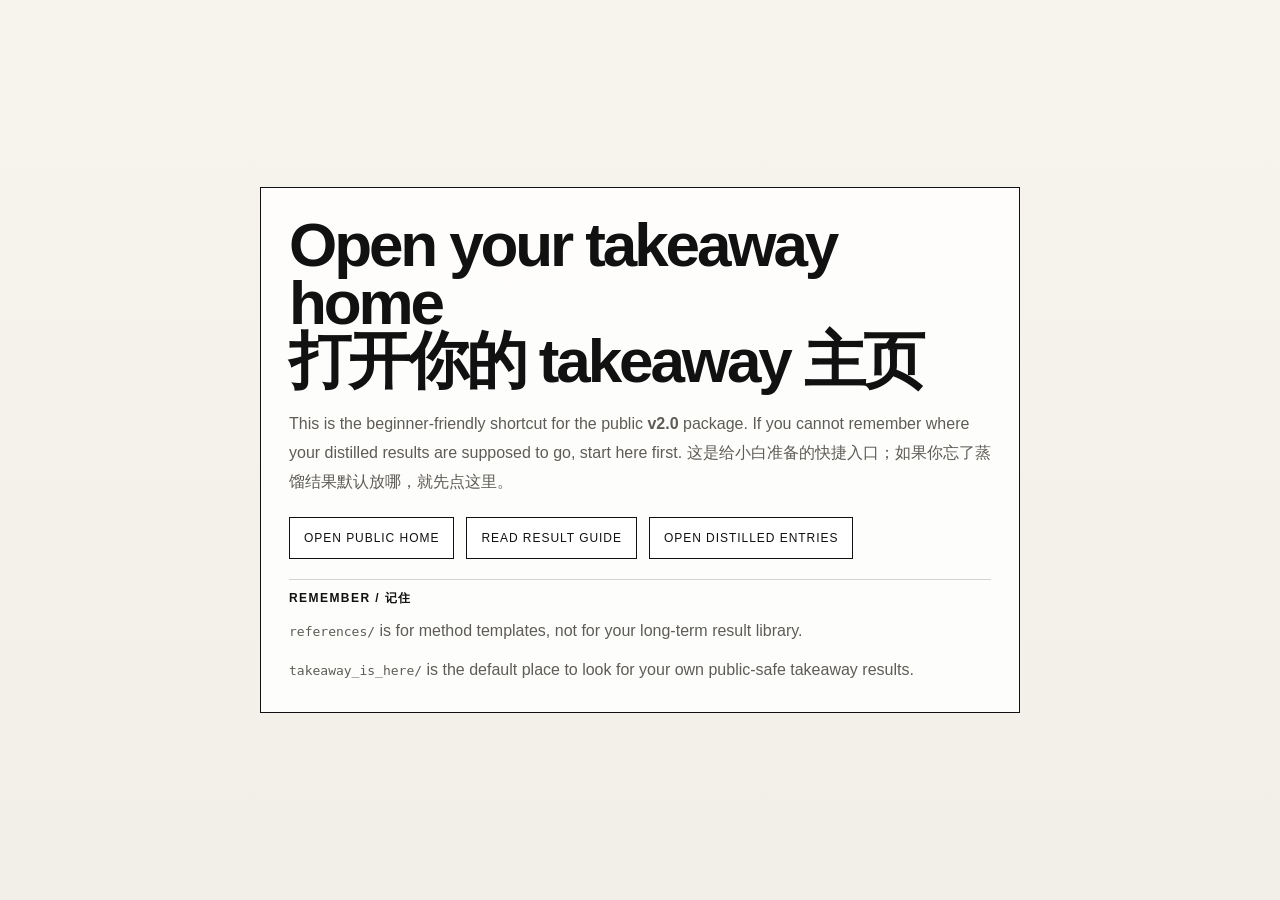
==== takeaway_is_here/OPEN_HOME.html @ 890eb6be "release: public takeaway skill v2.0" ====
<!doctype html>
<html lang="en">
  <head>
    <meta charset="UTF-8" />
    <meta name="viewport" content="width=device-width, initial-scale=1.0" />
    <title>Open Takeaway Home / 打开主页</title>
    <style>
      :root {
        --bg: #f2efe8;
        --ink: #111111;
        --muted: #5f5c57;
        --line: #111111;
        --panel: rgba(255, 255, 255, 0.86);
      }
      * { box-sizing: border-box; }
      body {
        margin: 0;
        min-height: 100vh;
        display: grid;
        place-items: center;
        padding: 32px;
        background: linear-gradient(180deg, #f7f4ee 0%, var(--bg) 100%);
        color: var(--ink);
        font-family: "Helvetica Neue", "PingFang SC", sans-serif;
      }
      .panel {
        width: min(760px, 100%);
        display: grid;
        gap: 20px;
        padding: 28px;
        border: 1px solid var(--line);
        background: var(--panel);
      }
      h1 {
        margin: 0;
        font-size: clamp(34px, 5vw, 62px);
        line-height: 0.94;
        letter-spacing: -0.05em;
      }
      p {
        margin: 0;
        color: var(--muted);
        line-height: 1.8;
      }
      .actions {
        display: flex;
        flex-wrap: wrap;
        gap: 12px;
      }
      a {
        display: inline-flex;
        align-items: center;
        min-height: 42px;
        padding: 0 14px;
        border: 1px solid var(--line);
        color: var(--ink);
        text-decoration: none;
        background: #ffffff;
        letter-spacing: 0.08em;
        text-transform: uppercase;
        font-size: 12px;
      }
      a:hover {
        background: #111111;
        color: #ffffff;
      }
      .note {
        display: grid;
        gap: 10px;
        padding-top: 10px;
        border-top: 1px solid rgba(17, 17, 17, 0.18);
      }
      .note strong {
        font-size: 12px;
        letter-spacing: 0.12em;
        text-transform: uppercase;
      }
    </style>
  </head>
  <body>
    <main class="panel">
      <h1>Open your takeaway home<br />打开你的 takeaway 主页</h1>
      <p>
        This is the beginner-friendly shortcut for the public <strong>v2.0</strong> package.
        If you cannot remember where your distilled results are supposed to go, start here first.
        这是给小白准备的快捷入口；如果你忘了蒸馏结果默认放哪，就先点这里。
      </p>
      <div class="actions">
        <a href="../site/index.html">Open Public Home</a>
        <a href="./README.md">Read Result Guide</a>
        <a href="./distilled_entries/">Open Distilled Entries</a>
      </div>
      <div class="note">
        <strong>Remember / 记住</strong>
        <p><code>references/</code> is for method templates, not for your long-term result library.</p>
        <p><code>takeaway_is_here/</code> is the default place to look for your own public-safe takeaway results.</p>
      </div>
    </main>
  </body>
</html>
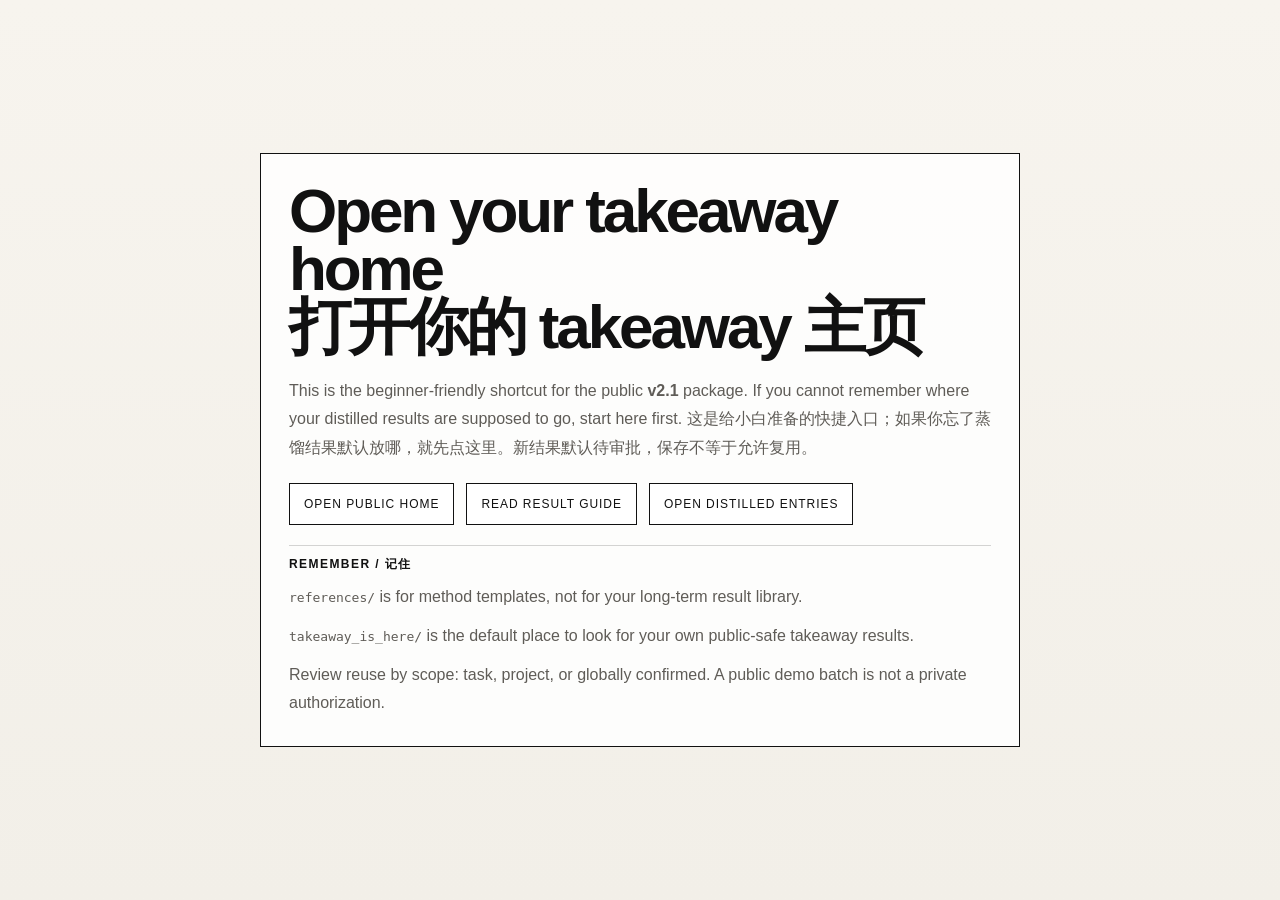
==== commit eed99950: "feat: add public-safe approval governance v2.1" ====
--- a/takeaway_is_here/OPEN_HOME.html
+++ b/takeaway_is_here/OPEN_HOME.html
@@ -81,9 +81,9 @@
     <main class="panel">
       <h1>Open your takeaway home<br />打开你的 takeaway 主页</h1>
       <p>
-        This is the beginner-friendly shortcut for the public <strong>v2.0</strong> package.
+        This is the beginner-friendly shortcut for the public <strong>v2.1</strong> package.
         If you cannot remember where your distilled results are supposed to go, start here first.
-        这是给小白准备的快捷入口；如果你忘了蒸馏结果默认放哪，就先点这里。
+        这是给小白准备的快捷入口；如果你忘了蒸馏结果默认放哪，就先点这里。新结果默认待审批，保存不等于允许复用。
       </p>
       <div class="actions">
         <a href="../site/index.html">Open Public Home</a>
@@ -94,6 +94,7 @@
         <strong>Remember / 记住</strong>
         <p><code>references/</code> is for method templates, not for your long-term result library.</p>
         <p><code>takeaway_is_here/</code> is the default place to look for your own public-safe takeaway results.</p>
+        <p>Review reuse by scope: task, project, or globally confirmed. A public demo batch is not a private authorization.</p>
       </div>
     </main>
   </body>
